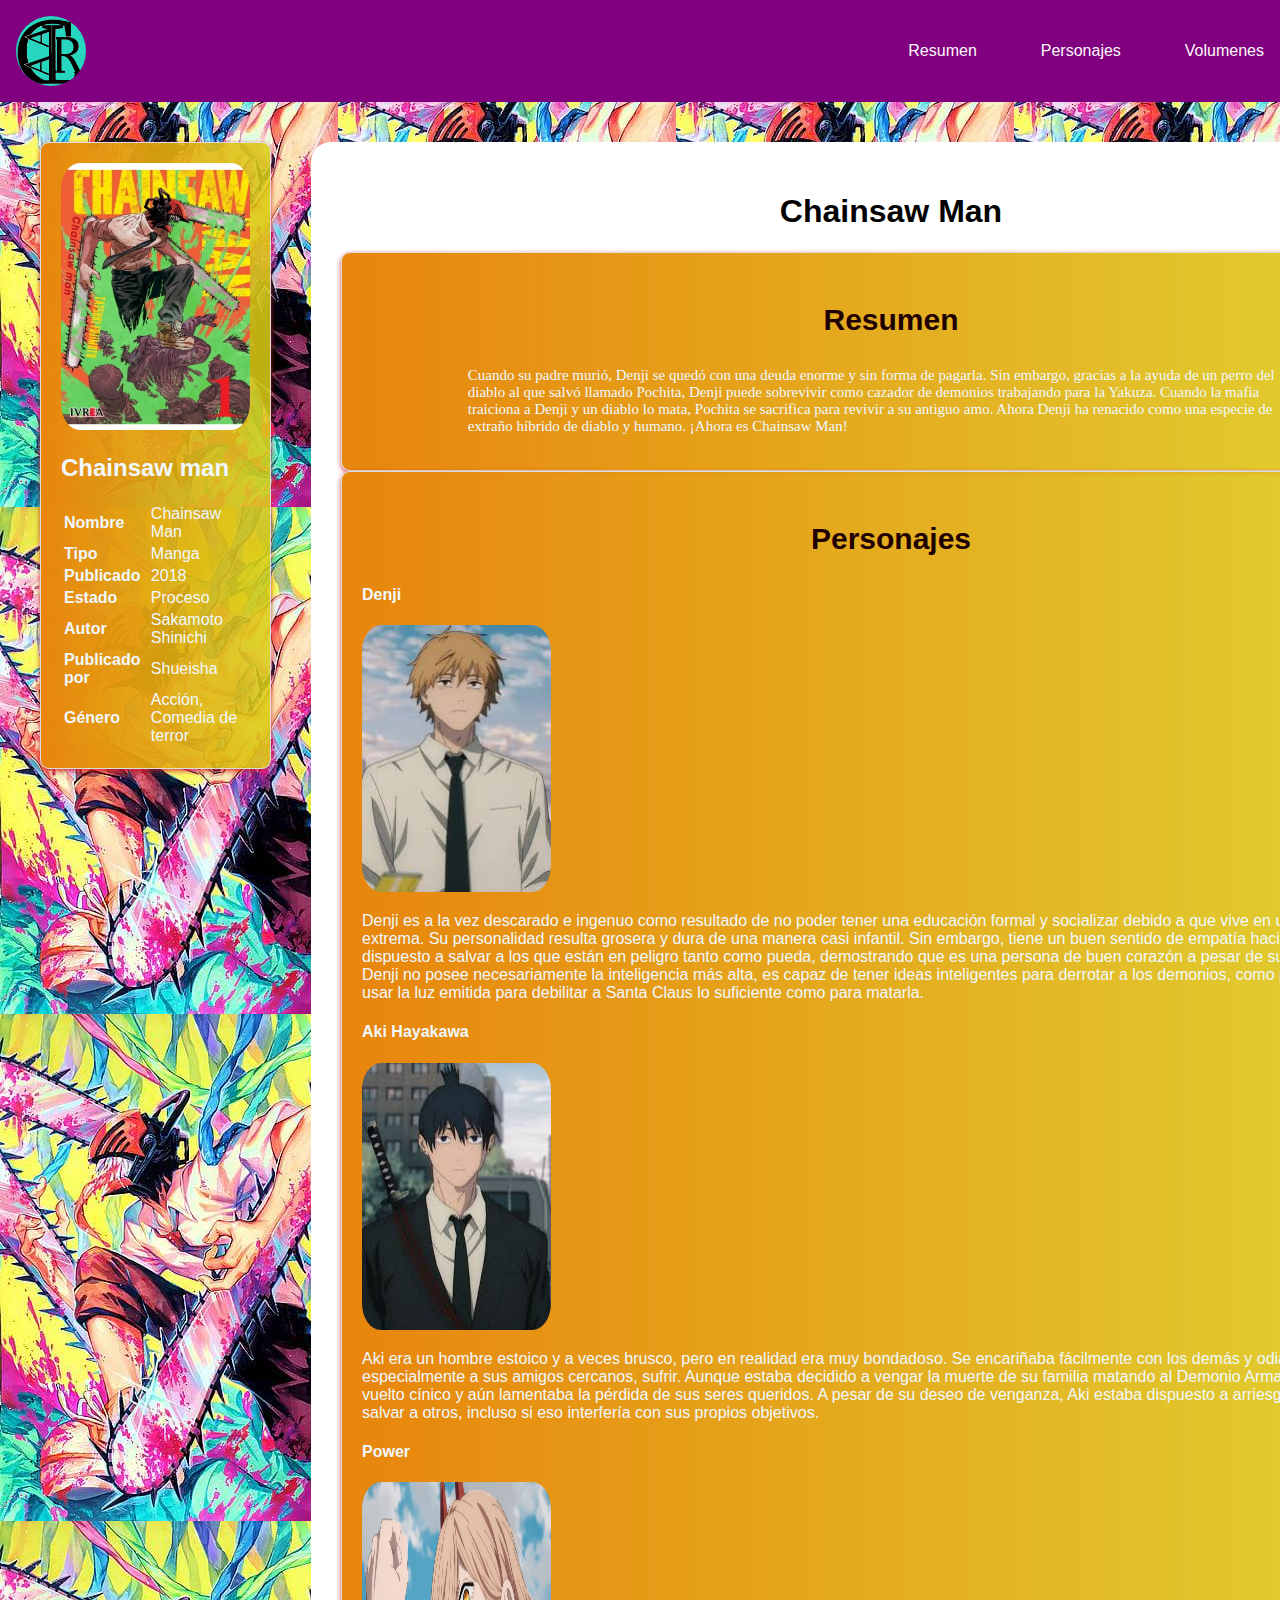
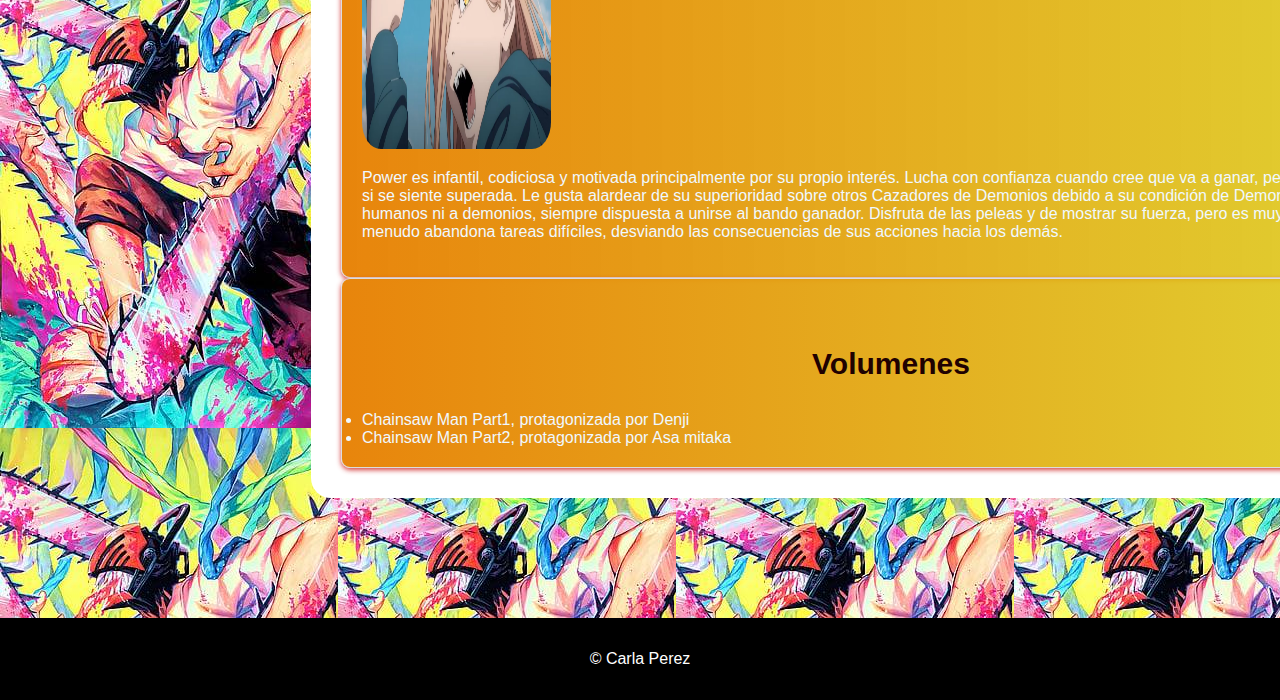
==== Chain.html @ 668a2669 "Agregar estilos en cada articulo y arreglo de media" ====
<!doctype html>
<html lang="en">
    <head>
        <title>Title</title>
        <!-- Required meta tags -->
        <meta charset="utf-8" />
        <meta
            name="viewport"
            content="width=device-width, initial-scale=1, shrink-to-fit=no"
        />

        <!-- Bootstrap CSS v5.2.1 -->
        <link
            href="https://cdn.jsdelivr.net/npm/bootstrap@5.3.2/dist/css/bootstrap.min.css"
            rel="stylesheet"
            integrity="sha384-T3c6CoIi6uLrA9TneNEoa7RxnatzjcDSCmG1MXxSR1GAsXEV/Dwwykc2MPK8M2HN"
            crossorigin="anonymous"
        />
        <link rel="stylesheet" href="https://cdn.jsdelivr.net/npm/bootstrap-icons@1.10.3/font/bootstrap-icons.css">
        <link rel="stylesheet" href="css/chain.css">
    </head>

    <body>
        <header>
            
            <img class="logo" src="img/logo.png" alt="Logo">
        
        
        <nav class="nav" id="nav">
            <ul class="nav-list">
                <li><a href="#Resumen">Resumen</a></li>
                <li><a href="#Personajes">Personajes</a></li>
                <li><a href="#Volumenes">Volumenes</a></li>
                
            </ul>          
            </nav>
        </header>
        
        <section class="tab" >
            <div class="fila">
                <div class="col">
                    <div class="card">  
                        <img class="ino" src="img/chainsaw-man.webp" alt="Logo">
                        <h2>Chainsaw man</h2>
                        <table class="table">
                            <tbody>
                              <tr>
                                <th>Nombre</th>
                                <td>Chainsaw Man</td>
                              </tr>
                              <tr>
                                <th>Tipo</th>
                                <td>Manga</td>
                              </tr>
                              <tr>
                                <th>Publicado</th>
                                <td>2018</td>
                              </tr>
                              <tr>
                                <th>Estado</th>
                                <td>Proceso</td>
                               
                              </tr>
                              
                              <tr>
                                <th>Autor</th>
                                <td>Sakamoto Shinichi</td>
                              </tr>
                              <tr>
                                <th>Publicado por</th>
                                <td>Shueisha</td>
                              </tr>
                              <tr>
                                <th>Género</th>
                                <td>Acción, Comedia de terror</td>
                              </tr>
                            </tbody>
                        </table>
                    </div>
                </div>
                <div class="col">
                        
                        <div class="card2">
                            <h1>Chainsaw Man</h1>
                            <div class="card" id="Resumen">
                            <h3>Resumen</h3>
                            <p class="izquierda">
                                Cuando su padre murió, Denji se quedó con una deuda enorme y sin forma de pagarla. Sin embargo, gracias a la ayuda de un perro del diablo al que salvó llamado Pochita, Denji puede sobrevivir como cazador de demonios trabajando para la Yakuza. Cuando la mafia traiciona a Denji y un diablo lo mata, Pochita se sacrifica para revivir a su antiguo amo. Ahora Denji ha renacido como una especie de extraño híbrido de diablo y humano. ¡Ahora es Chainsaw Man!
                            </p>
                            </div>
                                
                            <div class="card" id="Personajes">
                                <h3>Personajes</h3>
                                <h4>Denji</h4>
                                <img class="ino" src="img/denji.jpeg" alt="Logo">
                                <p> Denji es a la vez descarado e ingenuo como resultado de no poder tener una educación formal y socializar debido a que vive en una pobreza extrema. Su personalidad resulta grosera y dura de una manera casi infantil.
                                     Sin embargo, tiene un buen sentido de empatía hacia otras personas, dispuesto a salvar a los que están en peligro tanto como pueda, demostrando que es una persona de buen corazón a pesar de sus defectos. Si bien Denji no posee necesariamente la inteligencia más alta, es capaz de tener ideas inteligentes para derrotar a los demonios, como prenderse fuego y usar la luz emitida para debilitar a Santa Claus lo suficiente como para matarla.</p>
                                    
                                     
                                     <h4>Aki Hayakawa</h4>
                                     <img class="ino" src="img/aki.jpeg" alt="aki">
                                     <p>Aki era un hombre estoico y a veces brusco, pero en realidad era muy bondadoso. Se encariñaba fácilmente con los demás y odiaba ver a la gente, especialmente a sus amigos cercanos, sufrir. Aunque estaba decidido a vengar la muerte de su familia matando al Demonio Arma, no se había vuelto cínico y aún lamentaba la pérdida de sus seres queridos.
                                         A pesar de su deseo de venganza, Aki estaba dispuesto a arriesgar su vida para salvar a otros,
                                         incluso si eso interfería con sus propios objetivos.</p>
                                        

                                        <h4>Power</h4>
                                        <img class="ino" src="img/power.avif" alt="power">
                                        <p>Power es infantil, codiciosa y motivada principalmente por su propio interés. Lucha con confianza cuando cree que va a ganar, pero no duda en huir si se siente superada. Le gusta alardear de su superioridad sobre otros Cazadores de Demonios debido a su condición de Demonio, y no es leal ni a humanos ni a demonios, siempre dispuesta a unirse al bando ganador. Disfruta de las peleas y de mostrar su fuerza, pero es muy egoísta y a menudo abandona tareas difíciles, desviando las consecuencias de sus acciones hacia los demás.</p>
                                           </div>

                            <div class="card" id="Volumenes">
                                <br>
                                
                                <h3>Volumenes</h3>
                                <li>Chainsaw Man Part1, protagonizada por Denji</li>
                                <li>Chainsaw Man Part2, protagonizada por Asa mitaka</li>
                                
                            </div>
                                
                            
                        </div>
                
                
                        
            </div>
        </section>
        
    
        
        
        <footer>
            &copy; Carla Perez
        </footer>
        <!-- Bootstrap JavaScript Libraries -->
        <script
            src="https://cdn.jsdelivr.net/npm/@popperjs/core@2.11.8/dist/umd/popper.min.js"
            integrity="sha384-I7E8VVD/ismYTF4hNIPjVp/Zjvgyol6VFvRkX/vR+Vc4jQkC+hVqc2pM8ODewa9r"
            crossorigin="anonymous"
        ></script>

        <script
            src="https://cdn.jsdelivr.net/npm/bootstrap@5.3.2/dist/js/bootstrap.min.js"
            integrity="sha384-BBtl+eGJRgqQAUMxJ7pMwbEyER4l1g+O15P+16Ep7Q9Q+zqX6gSbd85u4mG4QzX+"
            crossorigin="anonymous"
        ></script>
    </body>
</html>
---- css/chain.css ----
body {
    font-family: sans-serif;
    margin: 0;
    display: flex;
    flex-direction: column;
    min-height: 100vh;
   
    background-image: url("../img/dfx.jpg");
   
    
}



 
.logo {
    
    height: 70px;
    border-radius: 50%;
    
}


.nav-list {
    list-style-type: none;
  
    display: flex;
    gap: 4rem;
}

.nav-list li a {
    text-decoration: none;
    color: #fff9f9;
}

.abrir-menu,
.cerrar-menu {
    display: none;
}

.menu {
    display: none;
    cursor: pointer;
    font-size: 1rem;
}

/*logo e imagen INOCCENT*/
header {
    display: flex;
    align-items: center;
    justify-content: space-between;
    padding: 1rem;
    background: purple;

}

 h3{
    color: #1f0101;
    font-size: 30px;
    text-align: center;
    font-family: sans-serif;
 }


.card {
    border: 1px solid #ddd;
  
    padding: 20px;
    border-radius: 9px;
    
    text-align: left;
    position: relative; 
   
    background: linear-gradient(to right, #e8850c, #dbce12db);
    color:aliceblue;
    
}


.ino {
    width: 189px;
    height: 267px;
    border-radius: 10%;
    margin: auto;
   
   
}

.tab {
    max-width: 800px;
    padding: 40px;
    position: left;
    top: -170px;
    z-index: 1;
    
}

.tab .fila {
    display: flex;
    justify-content: space-between;
    margin-bottom: 80px;
}

.tab .fila .col {
    text-align: center;
    flex-grow: 1;
    margin-right: 40px; 
}

.card2 {
    
    background-color: #fff;
    padding: 30px;
    border-radius: 20px;
    min-width:1100px ; 
    min-height: 100px; 
}

.izquierda{
    
    font-family: 'Bookman Old Style';
    text-align: left;
    margin-inline: 10%;
    font-size: 15px;
   
}



footer {
    background-color: #000;
    color: #fff;
    padding: 2em 0;
    text-align: center;
    margin-top: auto;
}


/* Media Queries */
/* Para pantallas de hasta 600px */
@media (max-width: 600px) {
    body {
        background-image: url("../img/dfx.jpg");
       
    }
    .logo {
        height: 50px;
    }

    .nav-list {
        flex-direction: column;
        gap: 1rem;
    }

    .card {
        padding: 10px;
        box-shadow: 0 1px 3px rgba(205, 28, 28, 0.844);
    }

    .card2 {
        min-width: 100%;
        padding: 20px;
    }

    .tab .fila {
        flex-direction: column;
        margin-bottom: 40px;
    }

    .tab .fila .col {
        margin-right: 0;
        margin-bottom: 20px;
    }
}

/* Para pantallas entre 601px y 1024px */
@media (min-width: 601px) and (max-width: 1024px) {
    body {
        background-image: url("../img/dfx.jpg");
    }

    .logo {
        height: 60px;
    }

    .nav-list {
        gap: 2rem;
    }

    .card {
        padding: 15px;
        box-shadow: 0 2px 4px rgba(205, 28, 28, 0.844);
    }

    .card2 {
        min-width: 90%;
        padding: 25px;
    }

    .tab .fila {
        margin-bottom: 60px;
    }

    .tab .fila .col {
        margin-right: 20px;
    }
}

/* Para pantallas de 1025px en adelante */
@media (min-width: 1024px) {
    body {
        background-image: url("../img/dfx.jpg");
    }

    .logo {
        height: 70px;
    }

    .nav-list {
        gap: 4rem;
    }

    .card {
        padding: 20px;
        box-shadow: 0 2px 5px rgba(205, 28, 28, 0.844);
    }

    .card2 {
        min-width: 1100px;
        padding: 30px;
    }

    .tab .fila .col {
        margin-right: 40px;
    }
}
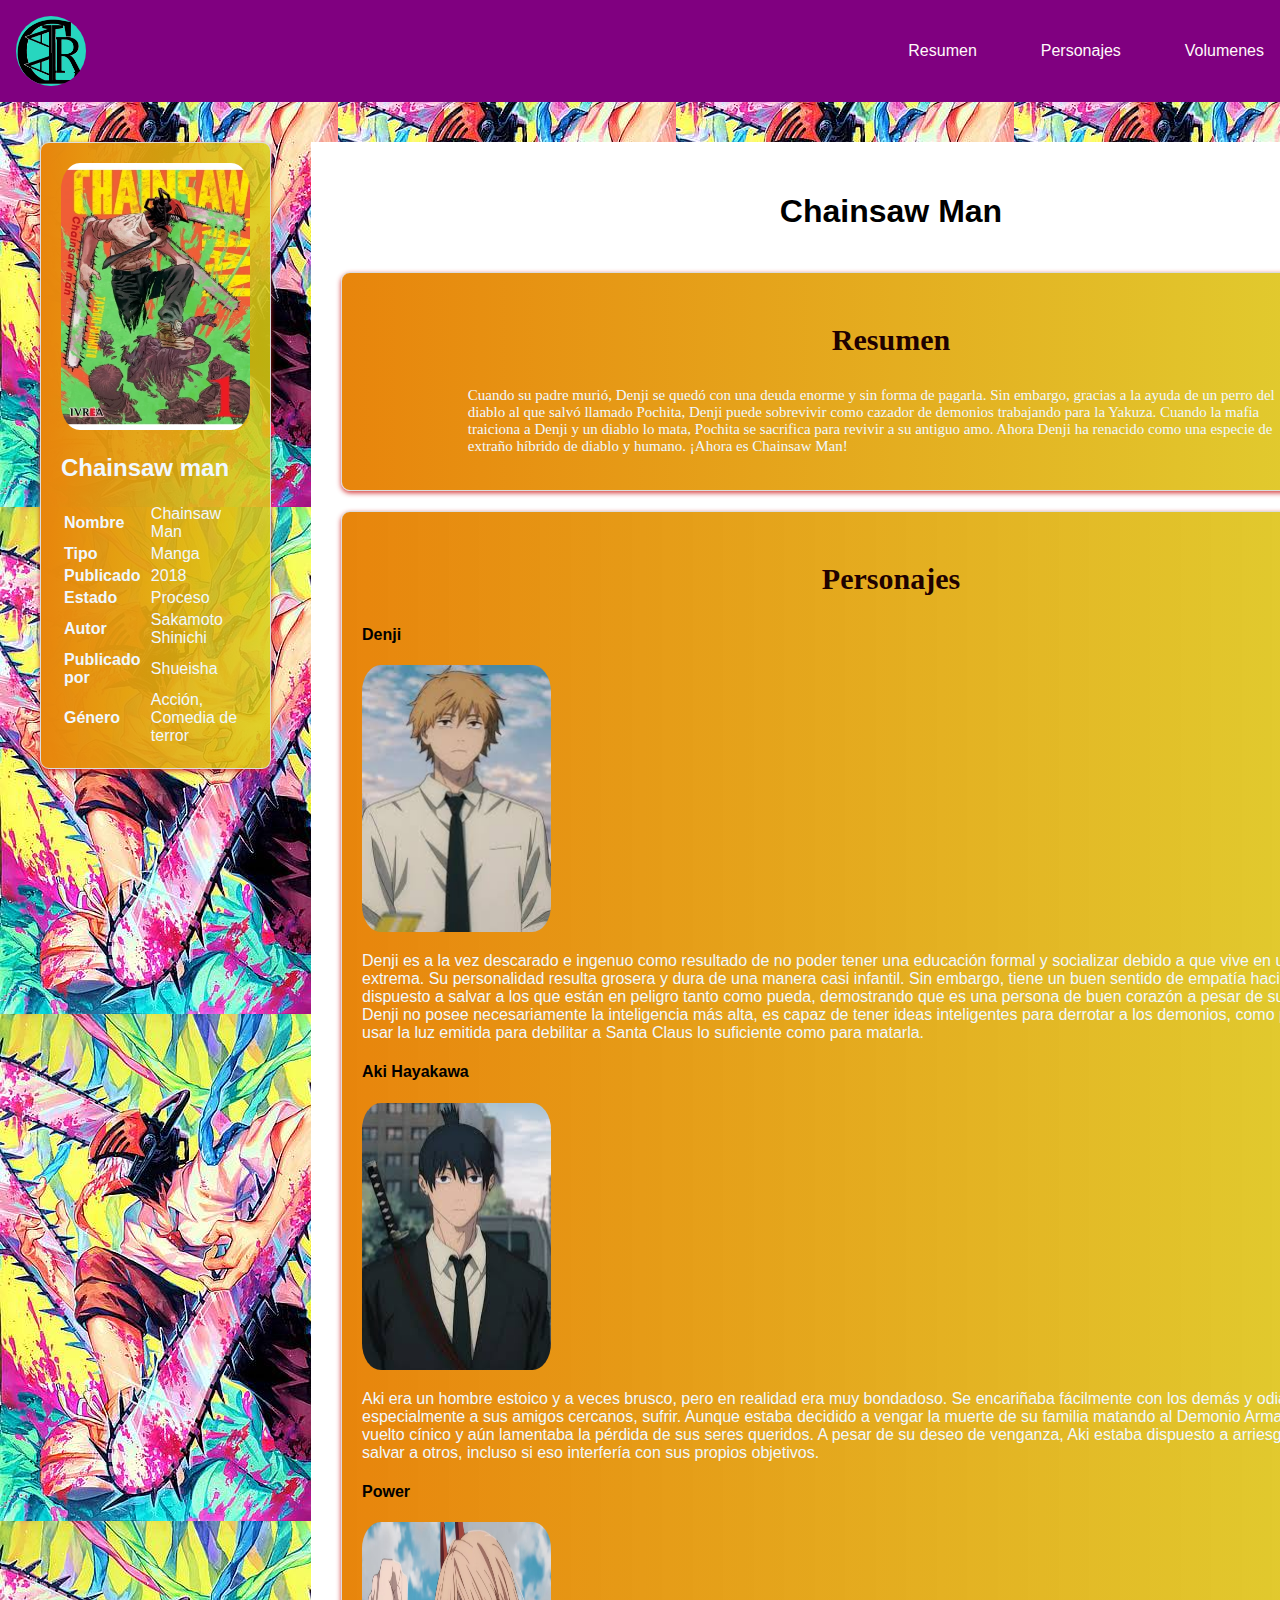
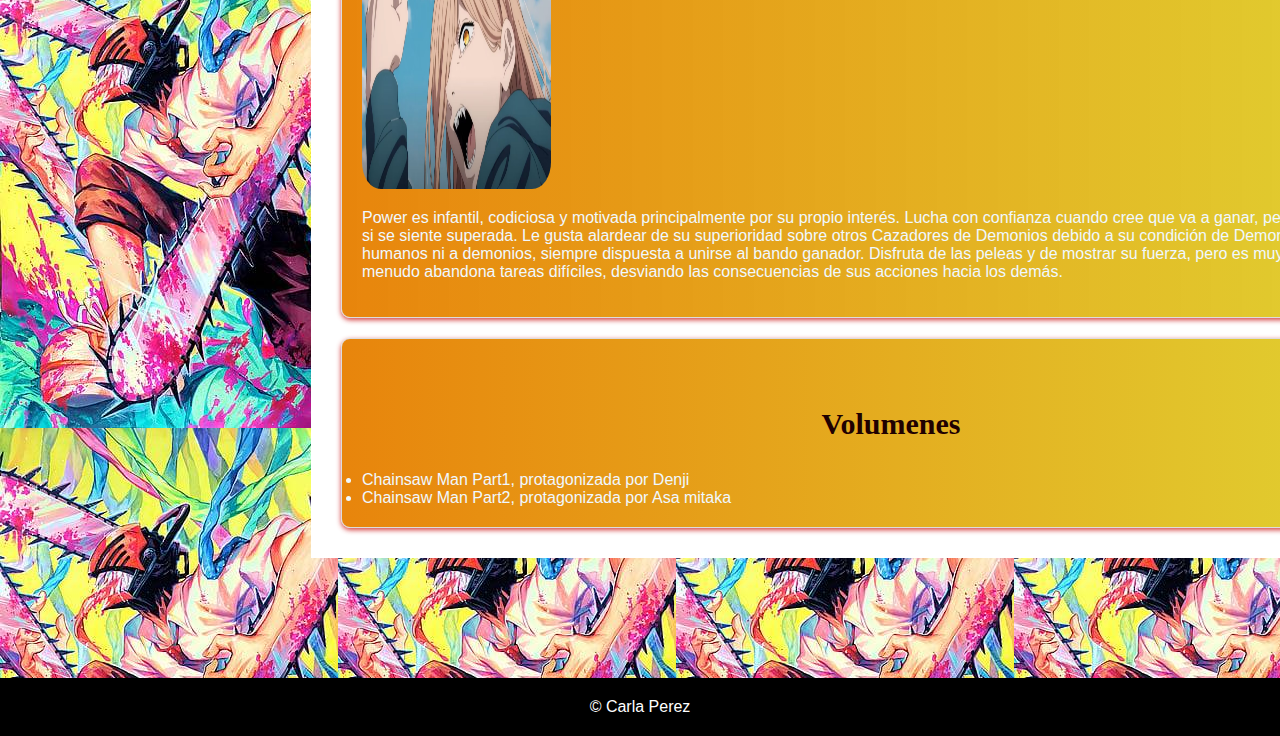
==== commit d35c5536: "arreglar media 2" ====
--- a/Chain.html
+++ b/Chain.html
@@ -26,7 +26,9 @@
             <img class="logo" src="img/logo.png" alt="Logo">
         
         
-        <nav class="nav" id="nav">
+            <button id="abrir" class="abrir-menu"><i class="bi bi-list"></i></button>
+            <nav class="nav" id="nav">
+                <button class="cerrar-menu" id="cerrar"><i class="bi bi-x"></i></button>
             <ul class="nav-list">
                 <li><a href="#Resumen">Resumen</a></li>
                 <li><a href="#Personajes">Personajes</a></li>
--- a/css/chain.css
+++ b/css/chain.css
@@ -55,10 +55,16 @@
 
 }
 
- h3{
+h3{
     color: #1f0101;
     font-size: 30px;
     text-align: center;
+    font-family: 'Arial Black';
+   
+ }
+
+ h4{
+    color:black;
     font-family: sans-serif;
  }
 
@@ -76,6 +82,14 @@
     color:aliceblue;
     
 }
+
+.card2 {
+    display: grid;  
+    gap: 20px;
+    padding: 100px;
+    background: white;
+}
+
 
 
 .ino {
@@ -108,14 +122,7 @@
     margin-right: 40px; 
 }
 
-.card2 {
-    
-    background-color: #fff;
-    padding: 30px;
-    border-radius: 20px;
-    min-width:1100px ; 
-    min-height: 100px; 
-}
+
 
 .izquierda{
     
@@ -140,10 +147,59 @@
 /* Media Queries */
 /* Para pantallas de hasta 600px */
 @media (max-width: 600px) {
-    body {
-        background-image: url("../img/dfx.jpg");
-       
-    }
+
+    .abrir-menu,
+    .cerrar-menu {
+        display: block;
+        border: 0;
+        font-size: 1.25rem;
+        background-color: transparent;
+        cursor: pointer;
+    }
+
+    .abrir-menu {
+        color: #f7f3f3;
+    }
+
+    .cerrar-menu {
+        color: #ececec;
+    }
+
+    .nav {
+        opacity: 0;
+        visibility: hidden;
+        display: flex;
+        flex-direction: column;
+        align-items: end;
+        gap: 1rem;
+        position: absolute;
+        top: 0;
+        right: 0;
+        bottom: 0;
+        background-color: #1c1c1c;
+        padding: 2rem;
+        box-shadow: 0 0 0 100vmax rgba(0, 0, 0, .5);
+        z-index: 1000; 
+    }
+
+    .nav.visible {
+        opacity: 1;
+        visibility: visible;
+    }
+
+    .nav-list {
+        flex-direction: column;
+        align-items: end;
+    }
+
+    .nav-list li a {
+        color: #ecececec;
+    }
+
+    .menu {
+        display: block;
+    }
+    
     .logo {
         height: 50px;
     }
@@ -159,7 +215,7 @@
     }
 
     .card2 {
-        min-width: 100%;
+        
         padding: 20px;
     }
 
@@ -176,51 +232,35 @@
 
 /* Para pantallas entre 601px y 1024px */
 @media (min-width: 601px) and (max-width: 1024px) {
-    body {
-        background-image: url("../img/dfx.jpg");
-    }
-
-    .logo {
-        height: 60px;
-    }
-
-    .nav-list {
-        gap: 2rem;
+    
+
+    .tab .fila {
+        flex-direction: column;
+        margin-bottom: 20px;
     }
 
     .card {
         padding: 15px;
         box-shadow: 0 2px 4px rgba(205, 28, 28, 0.844);
+        
     }
 
     .card2 {
+       
         min-width: 90%;
         padding: 25px;
     }
 
-    .tab .fila {
-        margin-bottom: 60px;
-    }
-
+    
     .tab .fila .col {
         margin-right: 20px;
     }
 }
 
-/* Para pantallas de 1025px en adelante */
-@media (min-width: 1024px) {
-    body {
-        background-image: url("../img/dfx.jpg");
-    }
-
-    .logo {
-        height: 70px;
-    }
-
-    .nav-list {
-        gap: 4rem;
-    }
-
+
+@media (min-width: 1025px) {
+   
+  
     .card {
         padding: 20px;
         box-shadow: 0 2px 5px rgba(205, 28, 28, 0.844);
@@ -229,9 +269,11 @@
     .card2 {
         min-width: 1100px;
         padding: 30px;
-    }
-
-    .tab .fila .col {
-        margin-right: 40px;
-    }
-}
+      
+    }
+
+    footer {
+        padding: 20px;
+    }
+   
+}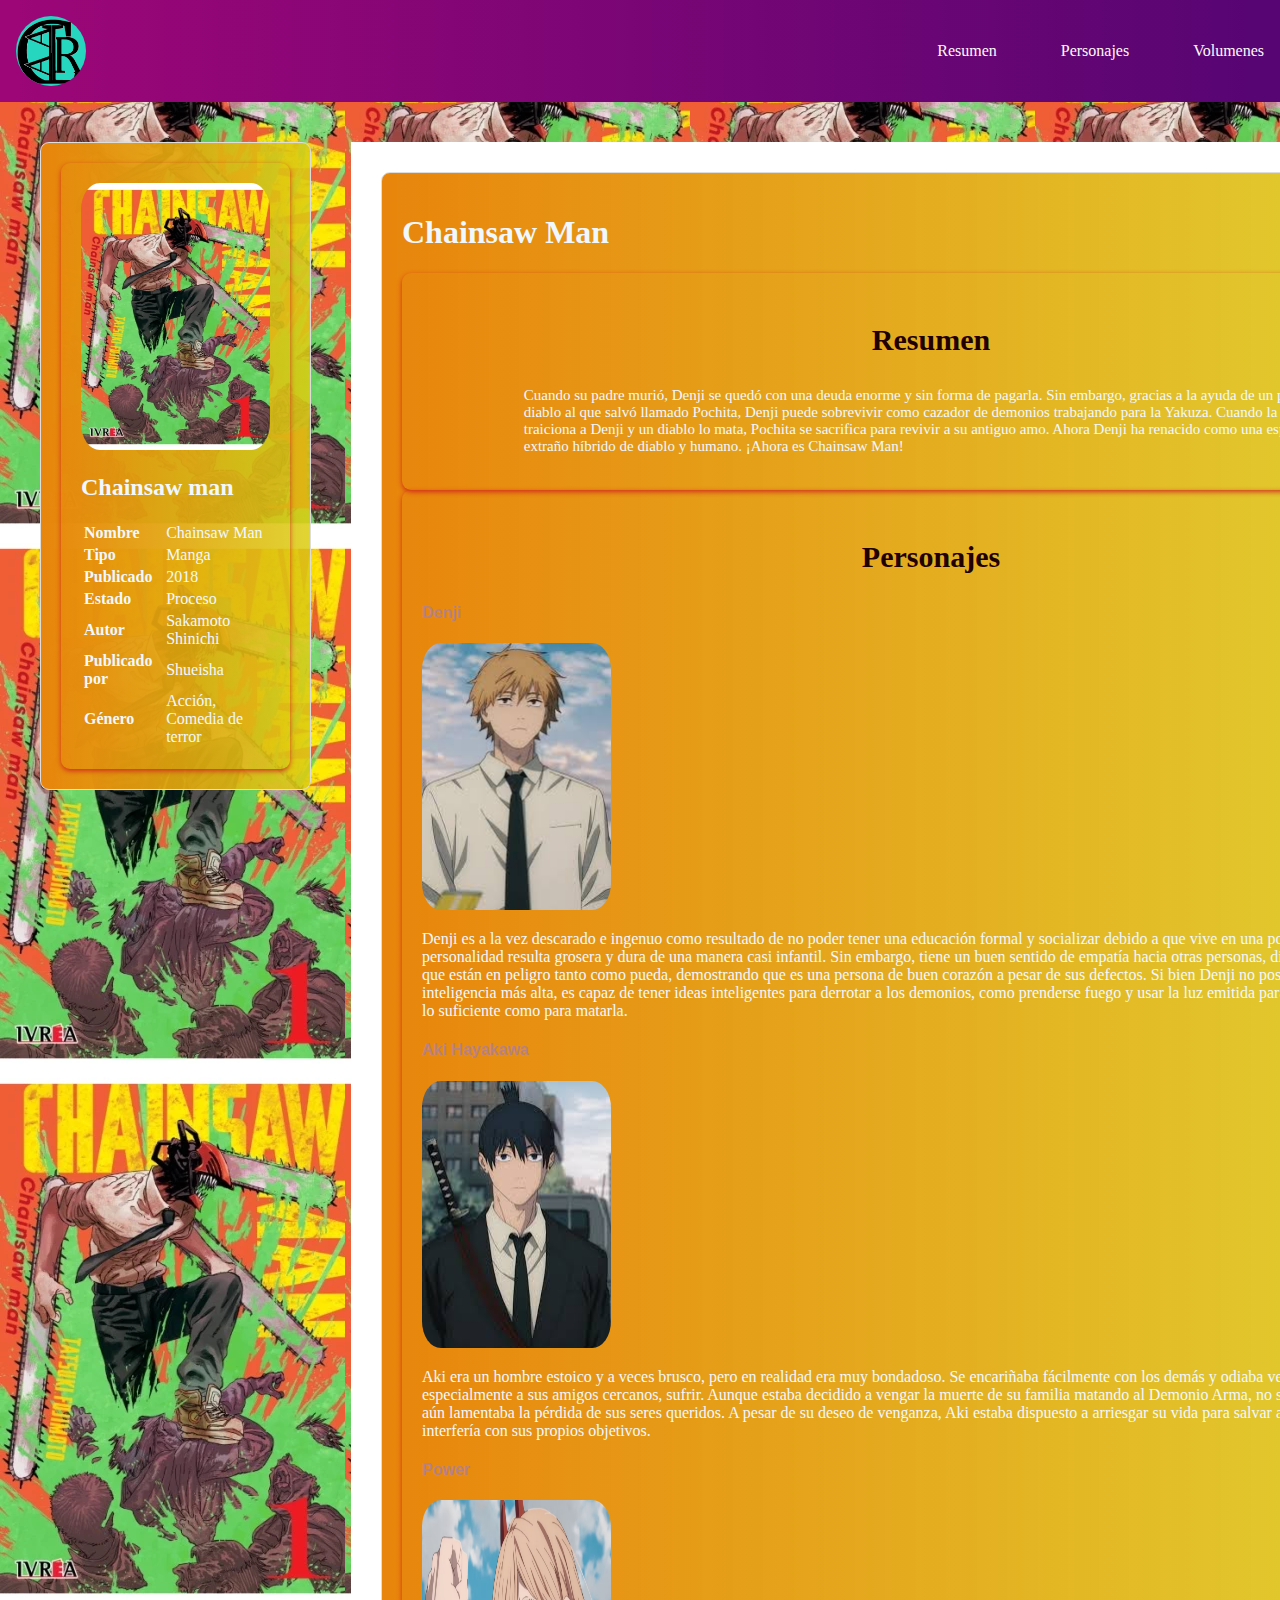
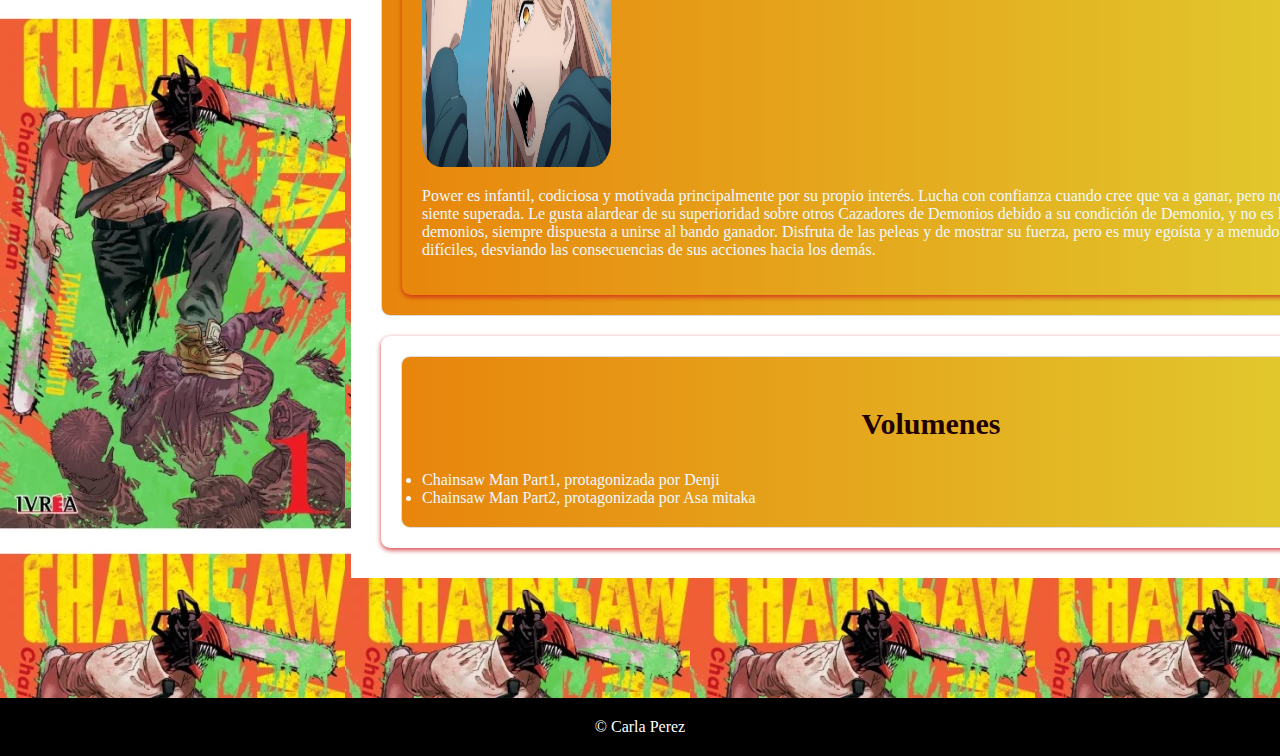
==== commit b75cd55e: "arreglar los estilos" ====
--- a/Chain.html
+++ b/Chain.html
@@ -17,15 +17,14 @@
             crossorigin="anonymous"
         />
         <link rel="stylesheet" href="https://cdn.jsdelivr.net/npm/bootstrap-icons@1.10.3/font/bootstrap-icons.css">
-        <link rel="stylesheet" href="css/chain.css">
+        <link rel="stylesheet" href="styles.css">
     </head>
 
-    <body>
+    <body class="body3">
+        
         <header>
             
             <img class="logo" src="img/logo.png" alt="Logo">
-        
-        
             <button id="abrir" class="abrir-menu"><i class="bi bi-list"></i></button>
             <nav class="nav" id="nav">
                 <button class="cerrar-menu" id="cerrar"><i class="bi bi-x"></i></button>
@@ -41,6 +40,7 @@
         <section class="tab" >
             <div class="fila">
                 <div class="col">
+                    <div class="color2">
                     <div class="card">  
                         <img class="ino" src="img/chainsaw-man.webp" alt="Logo">
                         <h2>Chainsaw man</h2>
@@ -80,9 +80,11 @@
                         </table>
                     </div>
                 </div>
+            </div>
                 <div class="col">
                         
                         <div class="card2">
+                            <div class="color2">
                             <h1>Chainsaw Man</h1>
                             <div class="card" id="Resumen">
                             <h3>Resumen</h3>
@@ -110,16 +112,17 @@
                                         <img class="ino" src="img/power.avif" alt="power">
                                         <p>Power es infantil, codiciosa y motivada principalmente por su propio interés. Lucha con confianza cuando cree que va a ganar, pero no duda en huir si se siente superada. Le gusta alardear de su superioridad sobre otros Cazadores de Demonios debido a su condición de Demonio, y no es leal ni a humanos ni a demonios, siempre dispuesta a unirse al bando ganador. Disfruta de las peleas y de mostrar su fuerza, pero es muy egoísta y a menudo abandona tareas difíciles, desviando las consecuencias de sus acciones hacia los demás.</p>
                                            </div>
+                                        </div>
 
                             <div class="card" id="Volumenes">
-                                <br>
+                                <div class="color2">
                                 
                                 <h3>Volumenes</h3>
                                 <li>Chainsaw Man Part1, protagonizada por Denji</li>
                                 <li>Chainsaw Man Part2, protagonizada por Asa mitaka</li>
                                 
                             </div>
-                                
+                        </div> 
                             
                         </div>
                 
@@ -127,9 +130,6 @@
                         
             </div>
         </section>
-        
-    
-        
         
         <footer>
             &copy; Carla Perez
@@ -146,5 +146,8 @@
             integrity="sha384-BBtl+eGJRgqQAUMxJ7pMwbEyER4l1g+O15P+16Ep7Q9Q+zqX6gSbd85u4mG4QzX+"
             crossorigin="anonymous"
         ></script>
+    
+               
+
     </body>
 </html>
--- a/styles.css
+++ b/styles.css
@@ -0,0 +1,417 @@
+
+body {
+    margin: 0;
+    display: flex;
+    flex-direction: column;
+    min-height: 100vh;
+    
+}
+
+header {
+    display: flex;
+    align-items: center;
+    justify-content: space-between;
+    padding: 1rem;
+    background: linear-gradient(to right, #9d0677, #560573);
+
+}
+
+.body1 {
+   
+    background-image: url("img/innocent-fondo.webp");
+}
+.body2 {
+   
+    background-image: url("img/Ingeniero.webp");
+}
+
+.body3 {
+ 
+    background-image: url("img/chainsaw-man.webp");
+}
+
+/*INICIO*/
+
+.ti {
+    font-family: 'Arial Black';
+    text-align: center;
+    font-size: 30px;
+    
+}
+
+.parrafo{
+    
+    font-family: 'Bookman Old Style';
+    text-align: justify;
+    margin-inline: 10%;
+    font-size: 15px;
+   
+}
+
+.card-container {
+    
+    display: grid;  
+    gap: 20px;
+    padding: 30px;
+    background: linear-gradient(to right, #9d0677, #560573);
+}
+
+
+/*Los tres mangas*/ 
+.logo {
+    
+    height: 70px;
+    border-radius: 50%;
+    
+}
+
+
+
+.inicio header nav a {
+    display: inline-block;
+    padding: 5px 10px;
+    text-transform: uppercase;
+    border: 2px solid transparent;
+}
+
+
+
+.ino {
+    width: 189px;
+    height: 267px;
+    border-radius: 10%;
+    margin: auto;
+    text-align: center;
+   
+}
+
+
+h3{
+    color: #1f0101;
+    font-size: 30px;
+    text-align: center;
+    font-family: 'Arial Black';
+   
+ }
+
+ h4{
+    color:rgb(183, 130, 130);
+    font-family: sans-serif;
+ }
+
+.titulo{
+    font-size: 25px;
+    align-items: left;
+    color:#ddd;
+   
+}
+
+.nav-list {
+    list-style-type: none;
+  
+    display: flex;
+    gap: 4rem;
+}
+
+.nav-list li a {
+    text-decoration: none;
+    color: #fff9f9;
+}
+
+.abrir-menu,
+.cerrar-menu {
+    display: none;
+}
+
+.menu {
+    display: none;
+    cursor: pointer;
+    font-size: 1rem;
+}
+
+
+
+.card {
+   
+ 
+    padding: 20px;
+    border-radius: 9px;
+    text-align: left;
+    position: relative; 
+    
+    
+}
+
+.card2 {
+    display: grid;  
+    gap: 20px;
+    padding: 100px;
+    background: white;
+}
+
+.color{
+    
+    border: 1px solid #ddd;
+ 
+    padding: 20px;
+    border-radius: 9px;
+    text-align: left;
+    position: relative; 
+    background: linear-gradient(to right, #4e0606, #e50000);
+    color:aliceblue;
+}
+
+.color1{
+    
+    border: 1px solid #ddd;
+    padding: 20px;
+    border-radius: 9px;
+    text-align: left;
+    position: relative; 
+    background: linear-gradient(to right, #dc9403, #753f0d);
+    color:aliceblue;
+}
+
+
+.color2{
+
+    
+    
+    border: 1px solid #ddd;
+    padding: 20px;
+    border-radius: 9px;
+    text-align: left;
+    position: relative; 
+    background: linear-gradient(to right, #e8850c, #dbce12db);
+    color:aliceblue;
+}
+
+.btn{
+    background-color: crimson;
+}
+.btn a{
+    
+    color: white;
+    text-decoration: none;
+    transition: background-color 0.3s ease;
+}
+
+
+/*informacion de cada manga*/
+.tab {
+    max-width: 800px;
+    padding: 40px;
+    position: left;
+    top: -170px;
+    z-index: 1;
+    
+}
+
+.tab .fila {
+    display: flex;
+    justify-content: space-between;
+    margin-bottom: 80px;
+}
+
+.tab .fila .col {
+    text-align: center;
+    flex-grow: 1;
+    margin-right: 40px; 
+}
+
+
+
+.izquierda{
+    
+    font-family: 'Bookman Old Style';
+    text-align: left;
+    margin-inline: 10%;
+    font-size: 15px;
+   
+}
+
+/*Comentarios*/
+
+.comentarios{
+    background:
+        linear-gradient(rgb(74, 84, 158), rgba(65, 5, 137, 0.8));
+        background-size: cover;
+        color: #fff;
+        margin-top: 100px;
+        padding: 70px 10px;
+}
+
+.comentarios .col{
+    max-width: 1000px;
+    margin: auto;
+    
+}
+
+.comentarios input, .comentarios textarea{
+    width: 50%;
+    border: none;
+    padding: 7px;
+    border: 1px solid #8d8d8d ;
+    margin-bottom: 10px;
+    outline: none;
+    
+}
+.comentarios .btn{
+    background-color: none;
+    padding: 5px 40px;
+    border: 2px solid;
+    color: #fff;
+    cursor: pointer;
+    background: linear-gradient(to right, #ff5b00, #ff9900);
+}
+
+
+footer {
+    background-color: #000;
+    color: #fff;
+    padding: 2em 0;
+    text-align: center;
+    margin-top: auto;
+}
+
+/* Media Queries */
+/* Móviles */
+@media (max-width: 600px) {
+
+    .abrir-menu,
+    .cerrar-menu {
+        display: block;
+        border: 0;
+        font-size: 1.25rem;
+        background-color: transparent;
+        cursor: pointer;
+    }
+
+    .abrir-menu {
+        color: #f7f3f3;
+    }
+
+    .cerrar-menu {
+        color: #ececec;
+    }
+
+    .nav {
+        opacity: 0;
+        visibility: hidden;
+        display: flex;
+        flex-direction: column;
+        align-items: end;
+        gap: 1rem;
+        position: absolute;
+        top: 0;
+        right: 0;
+        bottom: 0;
+        background-color: #1c1c1c;
+        padding: 2rem;
+        box-shadow: 0 0 0 100vmax rgba(0, 0, 0, .5);
+        z-index: 1000; 
+    }
+
+    .nav.visible {
+        opacity: 1;
+        visibility: visible;
+    }
+
+    .nav-list {
+        flex-direction: column;
+        align-items: end;
+    }
+
+    .nav-list li a {
+        color: #ecececec;
+    }
+
+    .menu {
+        display: block;
+    }
+
+    .card-container {
+        grid-template-columns: 1fr;
+    }
+    .card {
+        padding: 10px;
+        box-shadow: 0 1px 3px rgba(205, 28, 28, 0.844);
+    }
+
+    .card2 {
+        
+        padding: 20px;
+    }
+
+    .tab .fila {
+        flex-direction: column;
+        margin-bottom: 40px;
+    }
+
+    .tab .fila .col {
+        margin-right: 0;
+        margin-bottom: 20px;
+    }
+   
+    main, footer {
+        padding: 9px;
+    }
+}
+
+/* Tabletas */
+@media (min-width: 601px) and (max-width: 1024px) {
+    .card-container {
+        grid-template-columns: repeat(2, 1fr);
+    }
+    .tab .fila {
+        flex-direction: column;
+        margin-bottom: 20px;
+    }
+
+    .card {
+        padding: 15px;
+        box-shadow: 0 2px 4px rgba(205, 28, 28, 0.844);
+        
+    }
+
+    .card2 {
+       
+        min-width: 90%;
+        padding: 25px;
+    }
+
+    
+    .tab .fila .col {
+        margin-right: 20px;
+    }
+
+    main, footer {
+        padding: 15px;
+    }
+}
+
+/* Escritorio */
+@media (min-width: 1024px) {
+
+    
+    .card-container {
+        grid-template-columns: repeat(3, 1fr);
+    }
+
+    .card {
+        padding: 20px;
+        box-shadow: 0 2px 5px rgba(205, 28, 28, 0.844);
+    }
+
+    .card2 {
+        min-width: 1100px;
+        padding: 30px;
+      
+    }
+
+    main, footer {
+        padding: 20px;
+    }
+
+    
+}